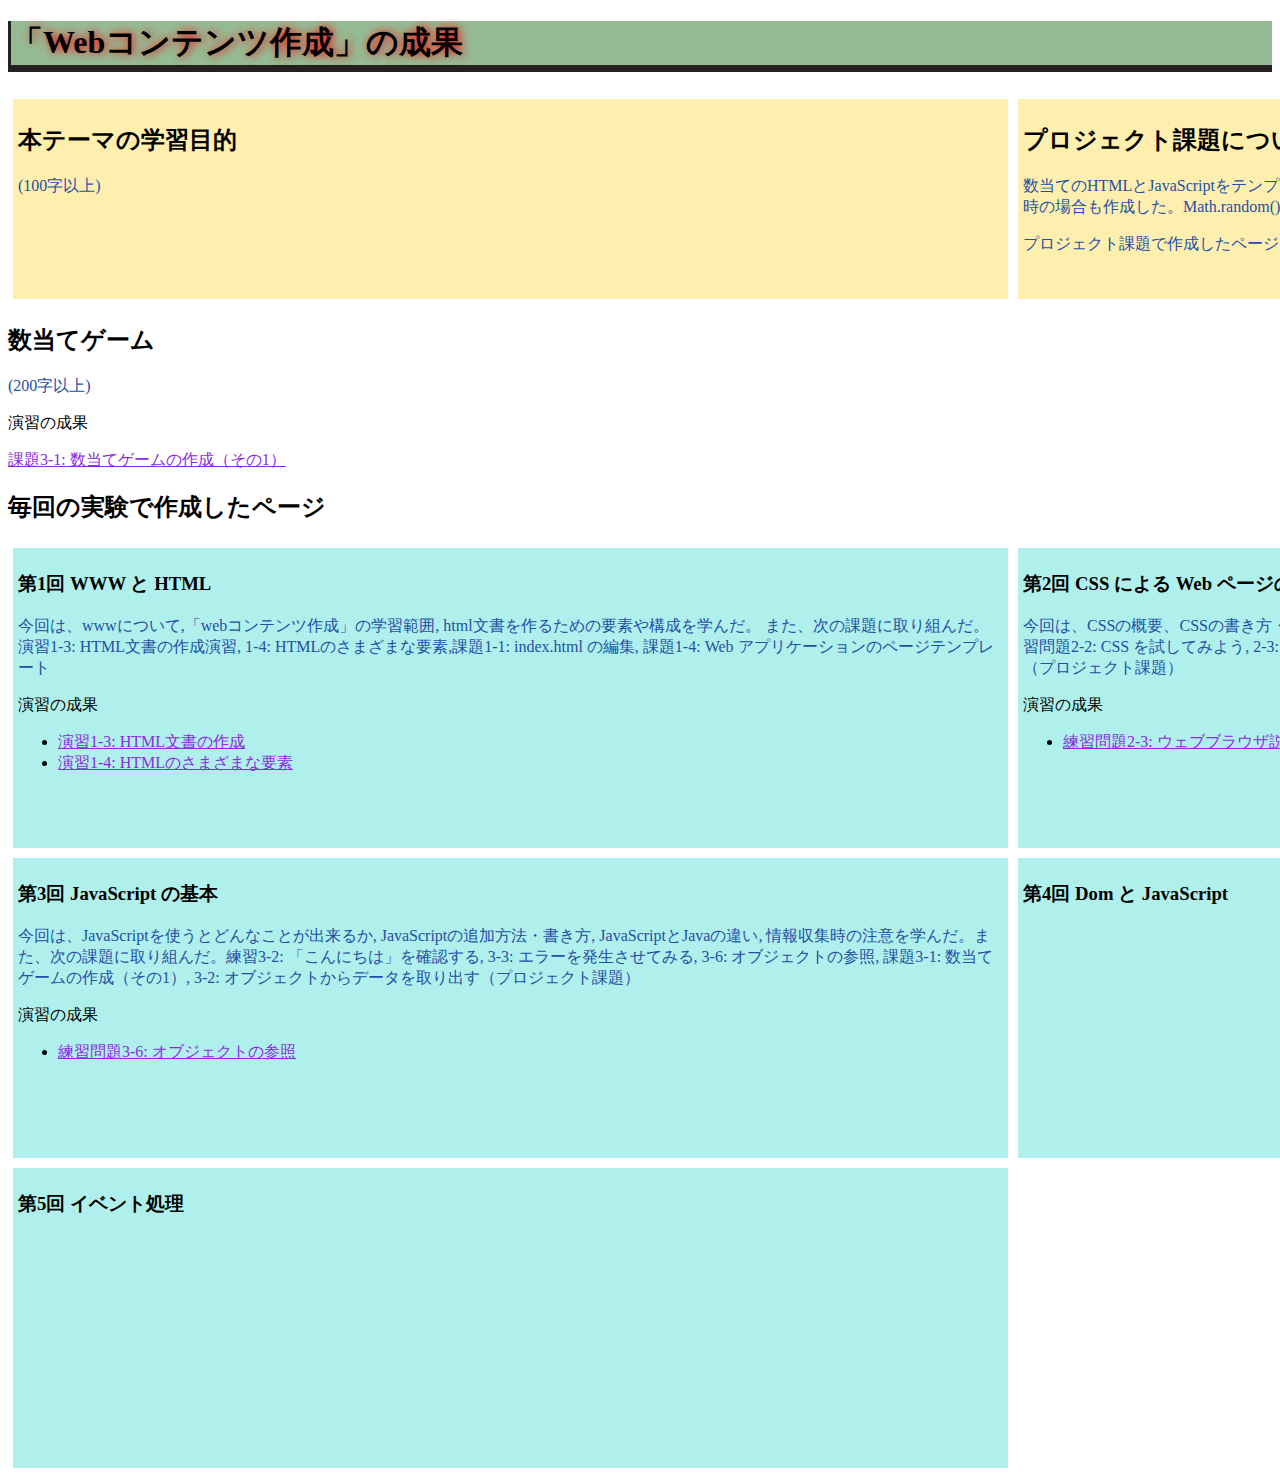
==== index.html @ f552b886 "課題3-4" ====
<!DOCTYPE html>
<html>
  <head>
    <meta charset="utf-8">
    <title>「Webコンテンツ作成」の成果</title>
    <link rel="stylesheet" href="style.css">
  </head>
  <body>
    <h1>「Webコンテンツ作成」の成果</h1>

    <div id="top">
    <div>
    <h2>本テーマの学習目的</h2>
    <p>(100字以上)</p>
    </div>
    
    <div>
    <h2>プロジェクト課題について</h2>
    <p>数当てのHTMLとJavaScriptをテンプレート通りに作成し、kazuate.jsを完成させた。
      if文を講義資料と同じ順番で作り、回答回数が超えた時の場合も作成した。Math.random()で乱数を生成して、
      整数に変換するのに Math.floor() 関数を使った。</p>
    <p>プロジェクト課題で作成したページ: <a href="./project.html"
    target="_blank">project.html</a></p>
    </div>

    </div>

    <h2>数当てゲーム</h2>
    <p>(200字以上)</p>
    <p class="title">演習の成果</p>
    <p><a href="./kazuate.html" 
      target="_blank">課題3-1: 数当てゲームの作成（その1）</a></p>

    <h2>毎回の実験で作成したページ</h2>
    <div id="sub">
    <div>
    <h3>第1回 WWW と HTML</h3>
    <p>今回は、wwwについて,「webコンテンツ作成」の学習範囲, html文書を作るための要素や構成を学んだ。
      また、次の課題に取り組んだ。演習1-3: HTML文書の作成演習, 1-4: HTMLのさまざまな要素,課題1-1: index.html の編集,
      課題1-4: Web アプリケーションのページテンプレート</p>
    <p class="title">演習の成果</p>
    <ul>
      <li><a href="./practice-html/structure.html" 
      target="_blank">演習1-3: HTML文書の作成</a></li>
      <li><a href="./practice-html/elements.html"
      target="_blank">演習1-4: HTMLのさまざまな要素</a></li>
    </ul>
    </div>

    <div>
    <h3>第2回 CSS による Web ページの装飾</h3>
    <p>今回は、CSSの概要、CSSの書き方・どのような要素があるか、CSSをHTMLに適用する方法を学んだ。
      また、次の課題に取り組んだ。練習問題2-2: CSS を試してみよう, 2-3: ウェブブラウザ説明ページの装飾,
      課題2-1: index.html の CSS を作成する, 2-3: project.html CSS の作成（プロジェクト課題）
    </p>
    <p class="title">演習の成果</p>
    <ul>
      <li><a href="./practice-css/browser-intro.html"
        target="_blank">練習問題2-3: ウェブブラウザ説明ページの装飾</a></li>
    </ul>
    </div>

    <div>    
    <h3>第3回 JavaScript の基本</h3>
    <p>今回は、JavaScriptを使うとどんなことが出来るか, JavaScriptの追加方法・書き方, JavaScriptとJavaの違い, 
      情報収集時の注意を学んだ。また、次の課題に取り組んだ。練習3-2: 「こんにちは」を確認する, 3-3: エラーを発生させてみる,
      3-6: オブジェクトの参照, 課題3-1: 数当てゲームの作成（その1）, 3-2: オブジェクトからデータを取り出す（プロジェクト課題）
    </p>
    <p class="title">演習の成果</p>
    <ul>
      <li><a href="./practice-js/obj-practice.html"
        target="_blank">練習問題3-6: オブジェクトの参照</a></li>
    </ul>

    </div>

    <div>    
    <h3>第4回 Dom と JavaScript</h3>
    </div>

    <div>
    <h3>第5回 イベント処理</h3>
    </div>

    </div>
  </body>
</html>
---- style.css ----
p {
    color: #234fa7;
}

a {
    color: blueviolet;
}

p.title {
    color: black;
}

h1 {
    font-weight: bold;
    color: black;
    background: rgb(44, 120, 44, 0.5);
	text-shadow: rgb(253, 0, 0) 2px 0 10px;
    border-bottom: 7px solid rgb(35, 33, 33);
    border-left: 3px solid rgb(35, 33, 33);
}

div#top {
    display: grid;
	grid-template-columns: 1fr 1fr;
	grid-auto-rows: 200px 200px;
	grid-gap: 10px;
	padding: 5px 5px 5px 5px;
	width: 2000px;
}

div#top > div {
	padding: 5px;
	background-color: #ffefaf;
}

div#sub {
    display: grid;
	grid-template-columns: 1fr 1fr;
	grid-auto-rows: 300px 300px;
	grid-gap: 10px;
	padding: 5px 5px 5px 5px;
	width: 2000px;
}

div#sub > div {
	padding: 5px;
	background-color: #b0f0ec;
}
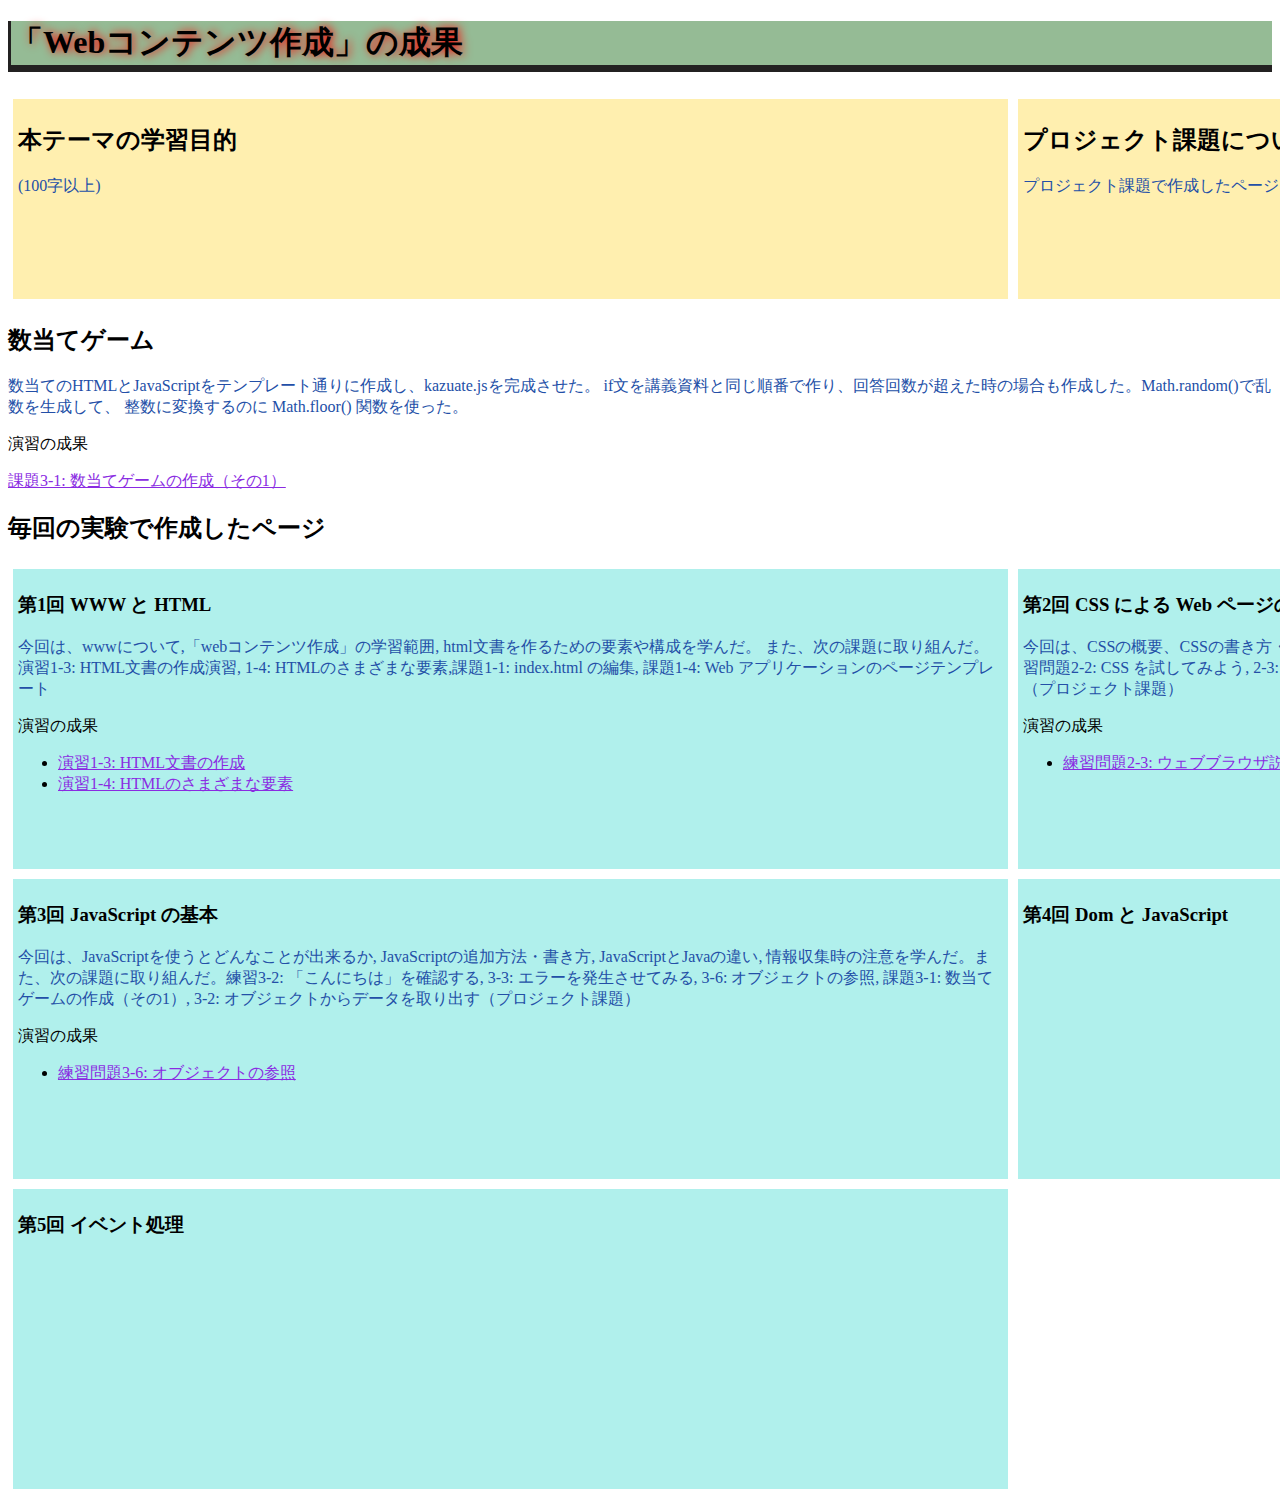
==== commit 78ea8ad2: "課題3-4" ====
--- a/index.html
+++ b/index.html
@@ -16,9 +16,7 @@
     
     <div>
     <h2>プロジェクト課題について</h2>
-    <p>数当てのHTMLとJavaScriptをテンプレート通りに作成し、kazuate.jsを完成させた。
-      if文を講義資料と同じ順番で作り、回答回数が超えた時の場合も作成した。Math.random()で乱数を生成して、
-      整数に変換するのに Math.floor() 関数を使った。</p>
+    <p></p>
     <p>プロジェクト課題で作成したページ: <a href="./project.html"
     target="_blank">project.html</a></p>
     </div>
@@ -26,7 +24,9 @@
     </div>
 
     <h2>数当てゲーム</h2>
-    <p>(200字以上)</p>
+    <p>数当てのHTMLとJavaScriptをテンプレート通りに作成し、kazuate.jsを完成させた。
+      if文を講義資料と同じ順番で作り、回答回数が超えた時の場合も作成した。Math.random()で乱数を生成して、
+      整数に変換するのに Math.floor() 関数を使った。</p>
     <p class="title">演習の成果</p>
     <p><a href="./kazuate.html" 
       target="_blank">課題3-1: 数当てゲームの作成（その1）</a></p>
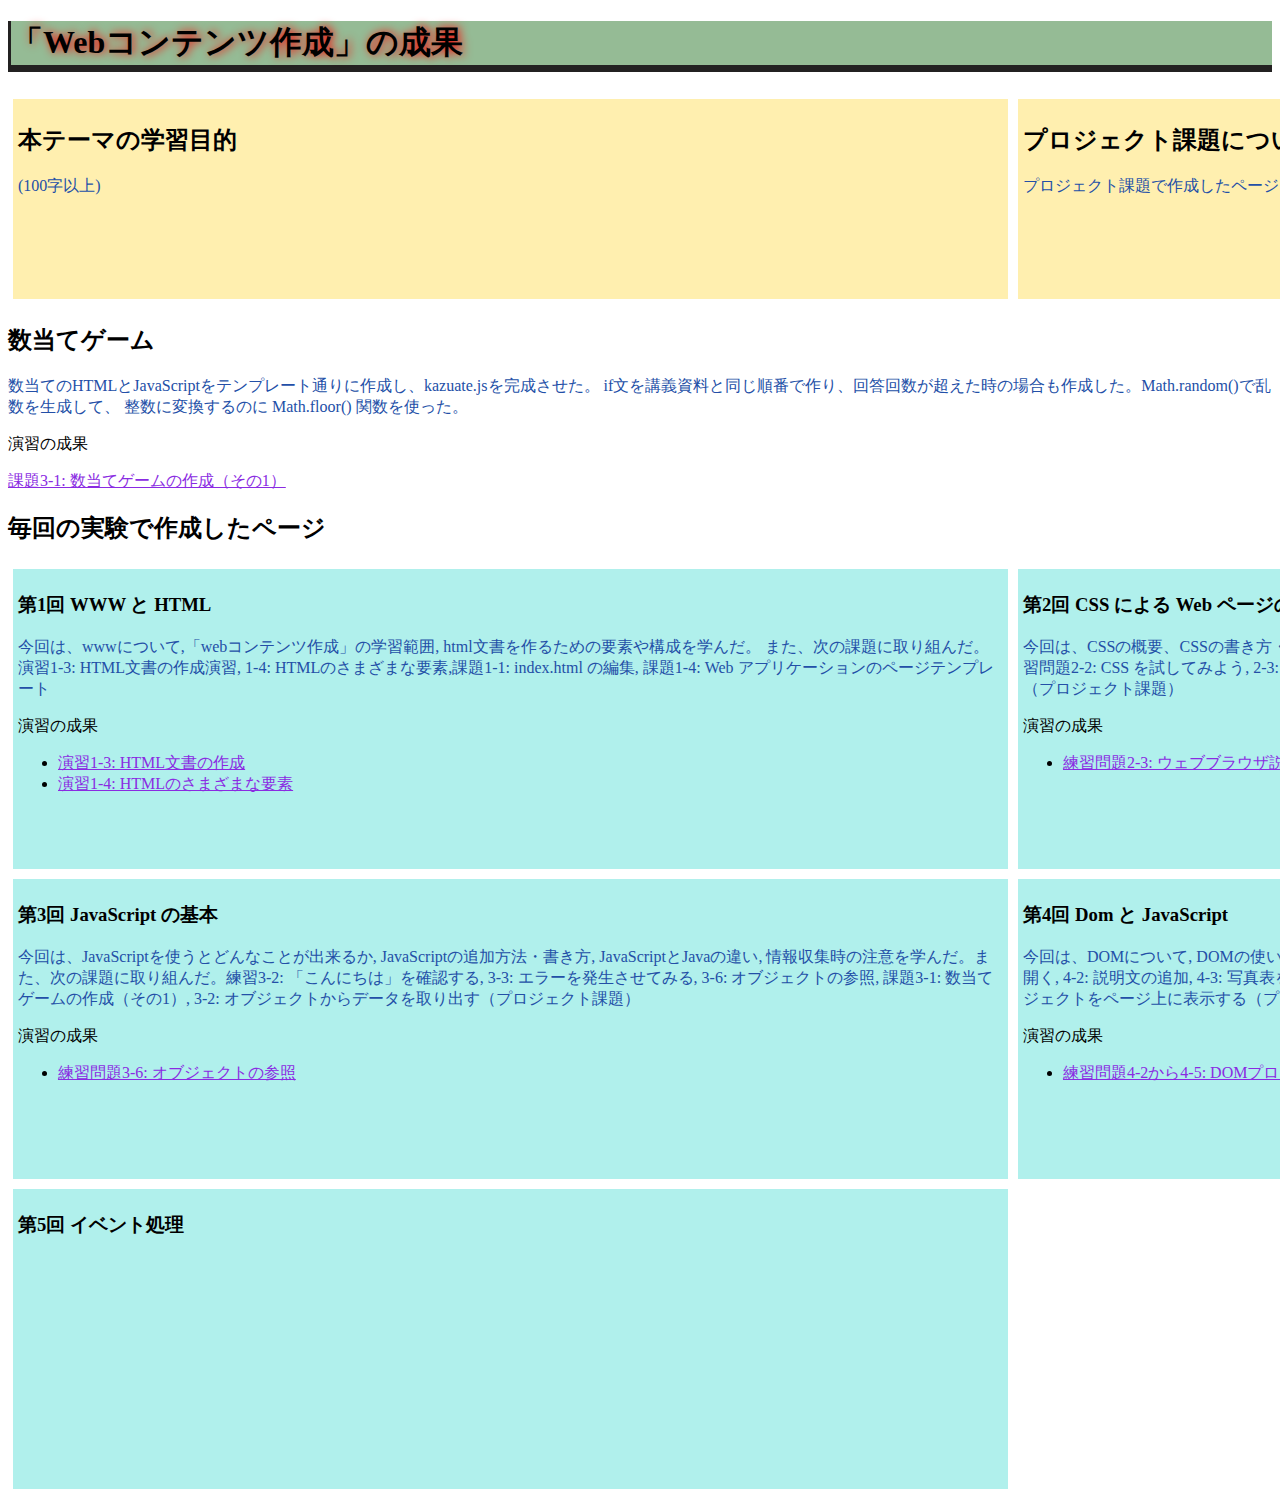
==== commit a8486d66: "課題4-4" ====
--- a/index.html
+++ b/index.html
@@ -71,11 +71,19 @@
       <li><a href="./practice-js/obj-practice.html"
         target="_blank">練習問題3-6: オブジェクトの参照</a></li>
     </ul>
-
     </div>
 
     <div>    
     <h3>第4回 Dom と JavaScript</h3>
+    <p>今回は、DOMについて, DOMの使い方・書き方・構文について学んだ。また、次の課題に取り組んだ。
+      練習4-1: dom-intro.htmlのページを開く, 4-2: 説明文の追加, 4-3: 写真表を作る, 4-4: 箇条書きの削除, 4-5: 箇条書きの追加
+      課題4-1: 数当てゲームのページを改良する, 4-2: オブジェクトをページ上に表示する（プロジェクト課題）
+    </p>
+    <p class="title">演習の成果</p>
+    <ul>
+      <li><a href="./practice-dom/dom-exercise.html"
+        target="_blank">練習問題4-2から4-5: DOMプログラミング</a></li>
+    </ul>
     </div>
 
     <div>
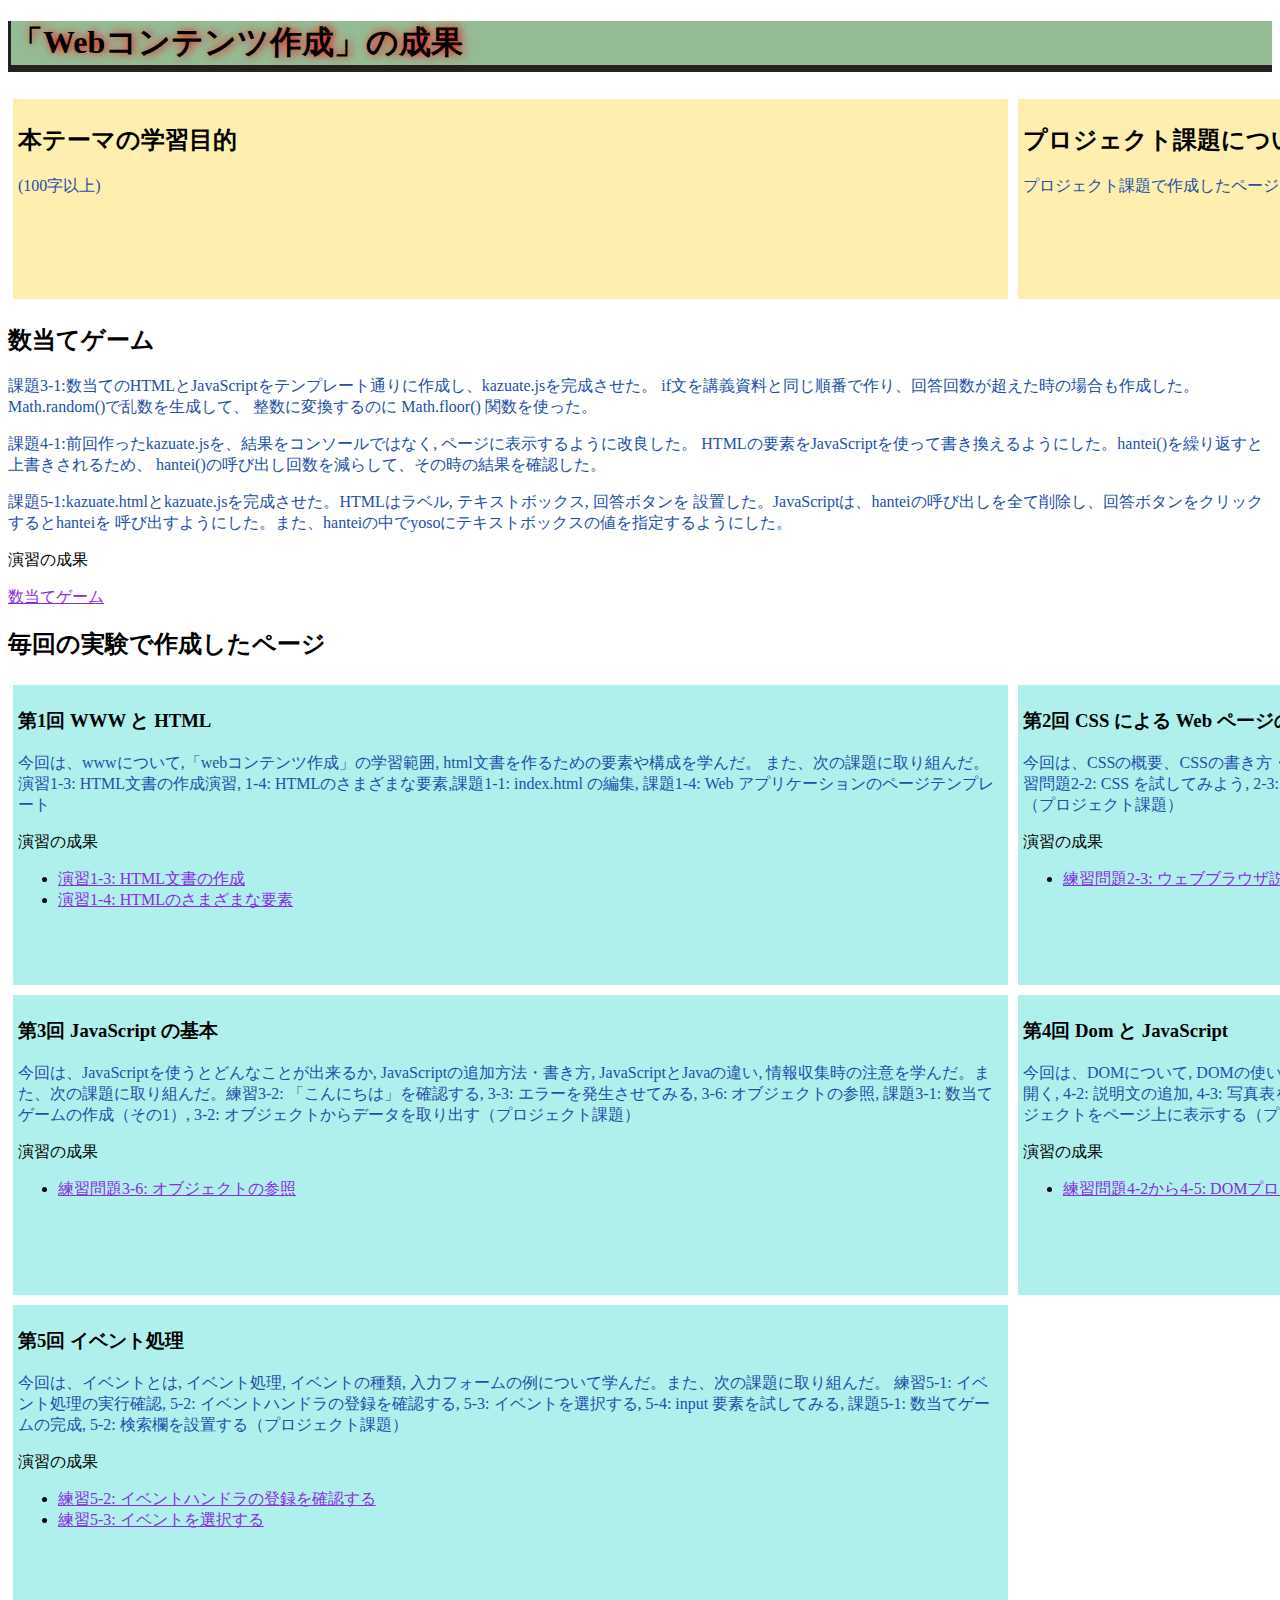
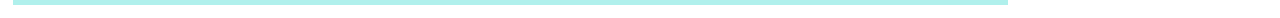
==== commit 0e91850d: "課題5-4" ====
--- a/index.html
+++ b/index.html
@@ -24,12 +24,19 @@
     </div>
 
     <h2>数当てゲーム</h2>
-    <p>数当てのHTMLとJavaScriptをテンプレート通りに作成し、kazuate.jsを完成させた。
+    <p>課題3-1:数当てのHTMLとJavaScriptをテンプレート通りに作成し、kazuate.jsを完成させた。
       if文を講義資料と同じ順番で作り、回答回数が超えた時の場合も作成した。Math.random()で乱数を生成して、
       整数に変換するのに Math.floor() 関数を使った。</p>
+    <p>課題4-1:前回作ったkazuate.jsを、結果をコンソールではなく, ページに表示するように改良した。
+      HTMLの要素をJavaScriptを使って書き換えるようにした。hantei()を繰り返すと上書きされるため、
+      hantei()の呼び出し回数を減らして、その時の結果を確認した。</p>
+    <p>課題5-1:kazuate.htmlとkazuate.jsを完成させた。HTMLはラベル, テキストボックス, 回答ボタンを
+      設置した。JavaScriptは、hanteiの呼び出しを全て削除し、回答ボタンをクリックするとhanteiを
+      呼び出すようにした。また、hanteiの中でyosoにテキストボックスの値を指定するようにした。
+    </p>
     <p class="title">演習の成果</p>
     <p><a href="./kazuate.html" 
-      target="_blank">課題3-1: 数当てゲームの作成（その1）</a></p>
+      target="_blank"> 数当てゲーム</a></p>
 
     <h2>毎回の実験で作成したページ</h2>
     <div id="sub">
@@ -88,6 +95,17 @@
 
     <div>
     <h3>第5回 イベント処理</h3>
+    <p>今回は、イベントとは, イベント処理, イベントの種類, 入力フォームの例について学んだ。また、次の課題に取り組んだ。
+      練習5-1: イベント処理の実行確認, 5-2: イベントハンドラの登録を確認する, 5-3: イベントを選択する, 5-4: input 要素を試してみる, 
+      課題5-1: 数当てゲームの完成, 5-2: 検索欄を設置する（プロジェクト課題）
+    </p>
+    <p class="title">演習の成果</p>
+    <ul>
+      <li><a href="./practice-event/event-intro.html"
+        target="_blank">練習5-2: イベントハンドラの登録を確認する</a></li>
+      <li><a href="./practice-event/event-list.html"
+        target="_blank">練習5-3: イベントを選択する</a></li>
+    </ul>
     </div>
 
     </div>
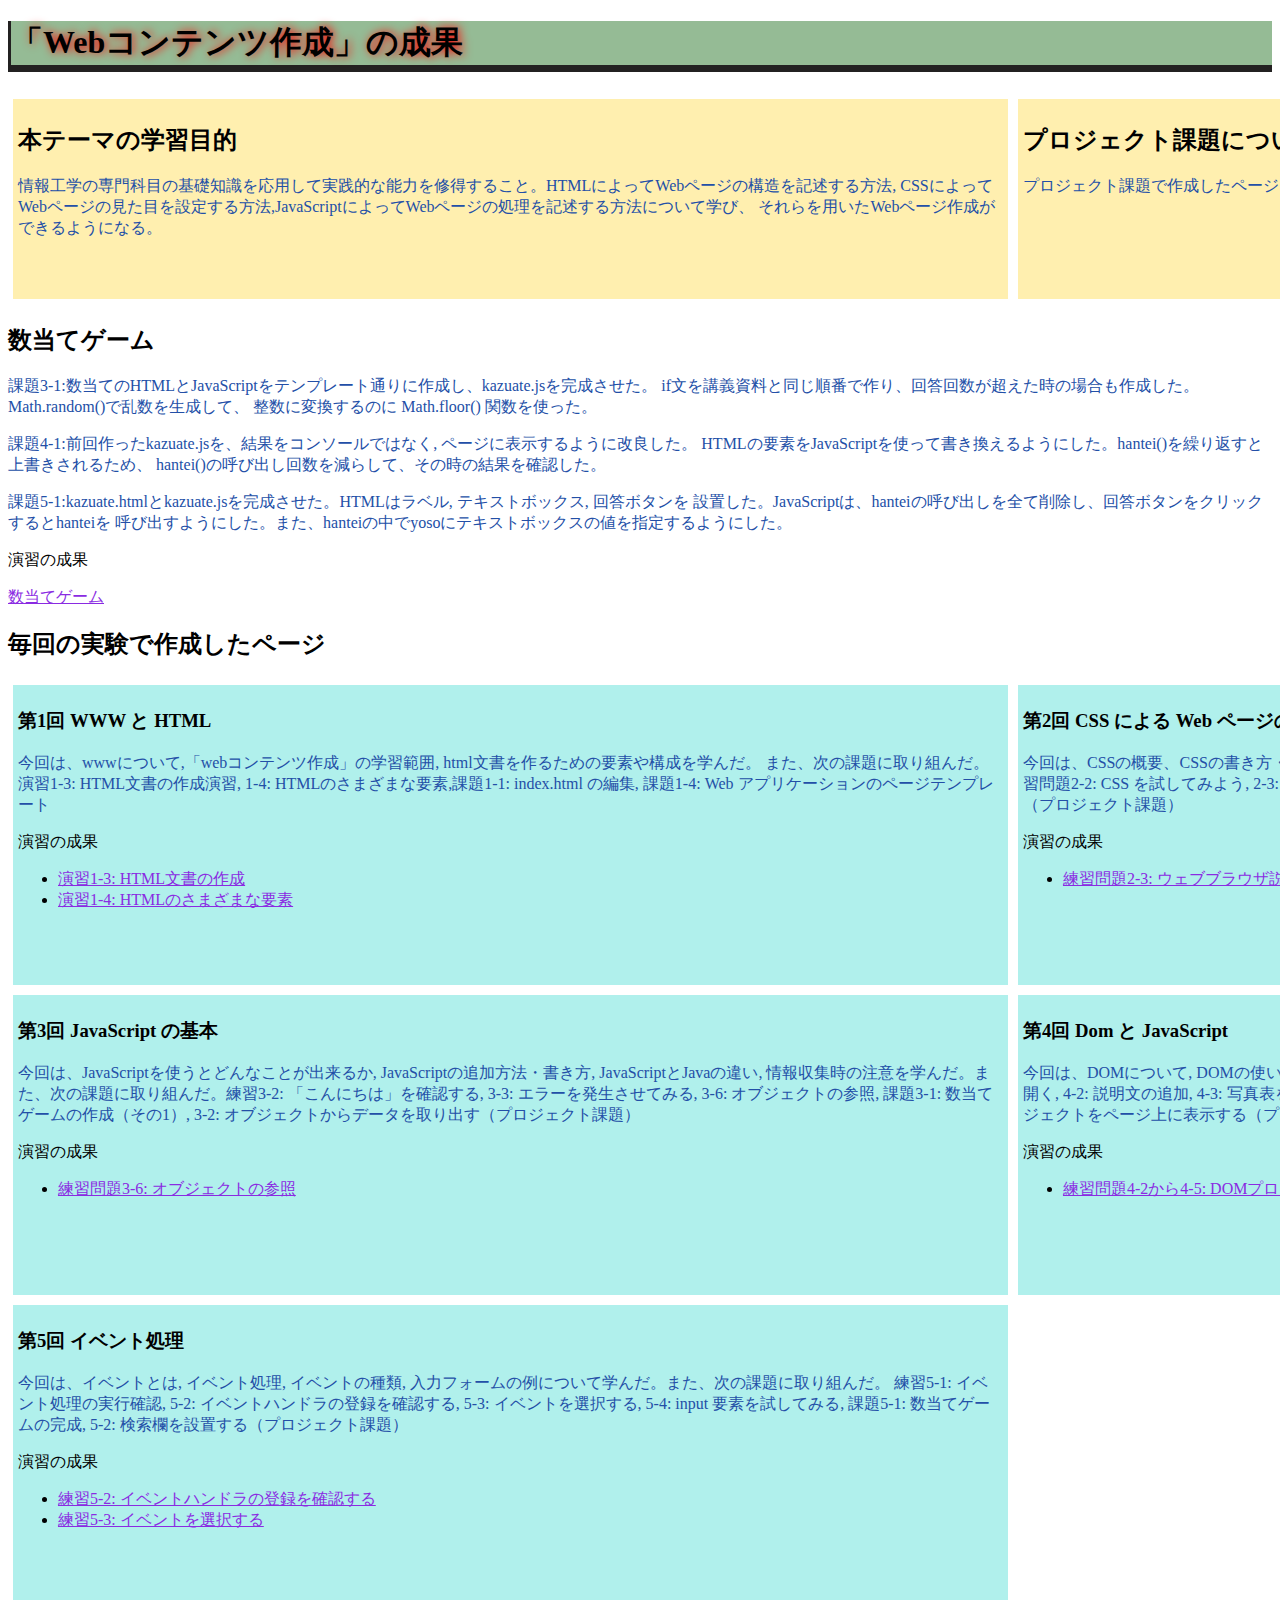
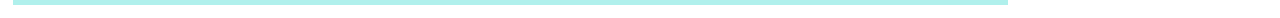
==== commit 0e77686b: "1" ====
--- a/index.html
+++ b/index.html
@@ -11,7 +11,10 @@
     <div id="top">
     <div>
     <h2>本テーマの学習目的</h2>
-    <p>(100字以上)</p>
+    <p>情報工学の専門科目の基礎知識を応用して実践的な能力を修得すること。HTMLによってWebページの構造を記述する方法,
+      CSSによってWebページの見た目を設定する方法,JavaScriptによってWebページの処理を記述する方法について学び、
+      それらを用いたWebページ作成ができるようになる。
+    </p>
     </div>
     
     <div>
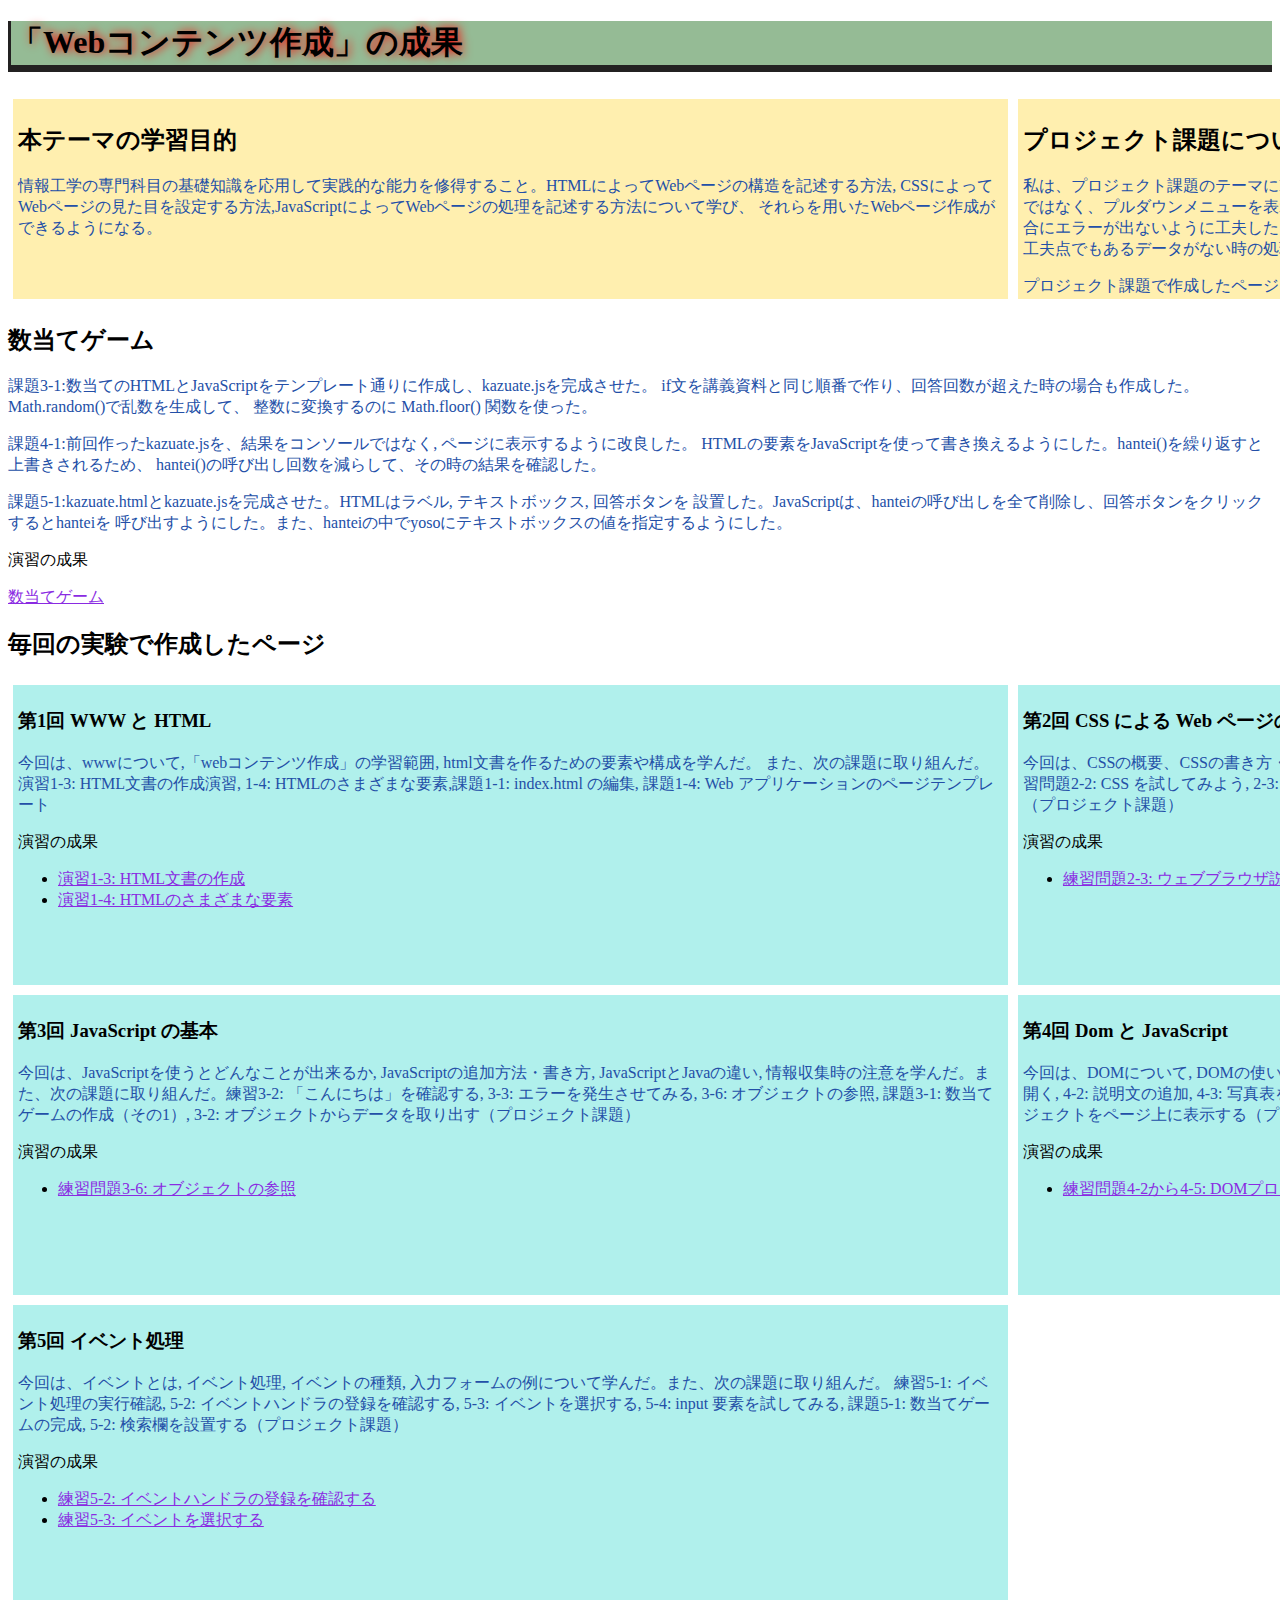
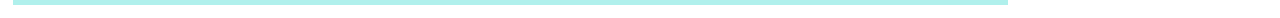
==== commit 1899a735: "プロジェクト" ====
--- a/index.html
+++ b/index.html
@@ -19,7 +19,12 @@
     
     <div>
     <h2>プロジェクト課題について</h2>
-    <p></p>
+    <p>私は、プロジェクト課題のテーマにNHKの番組表を選択した。こだわった部分は、チャンネルとジャンルを入力する際、
+      直接入力するのではなく、プルダウンメニューを表示するようにして選択式にしたことと、この日の番組表はデータがない
+      ジャンルがあるため、その場合にエラーが出ないように工夫した。また、表の頭にチャンネルとジャンルを検索するごとに
+      文字を変えるようにした。苦労した点は、工夫点でもあるデータがない時の処理を考えることと、ケアレスミスで
+      ミスに気づけずに苦闘したことだ。
+    </p>
     <p>プロジェクト課題で作成したページ: <a href="./project.html"
     target="_blank">project.html</a></p>
     </div>
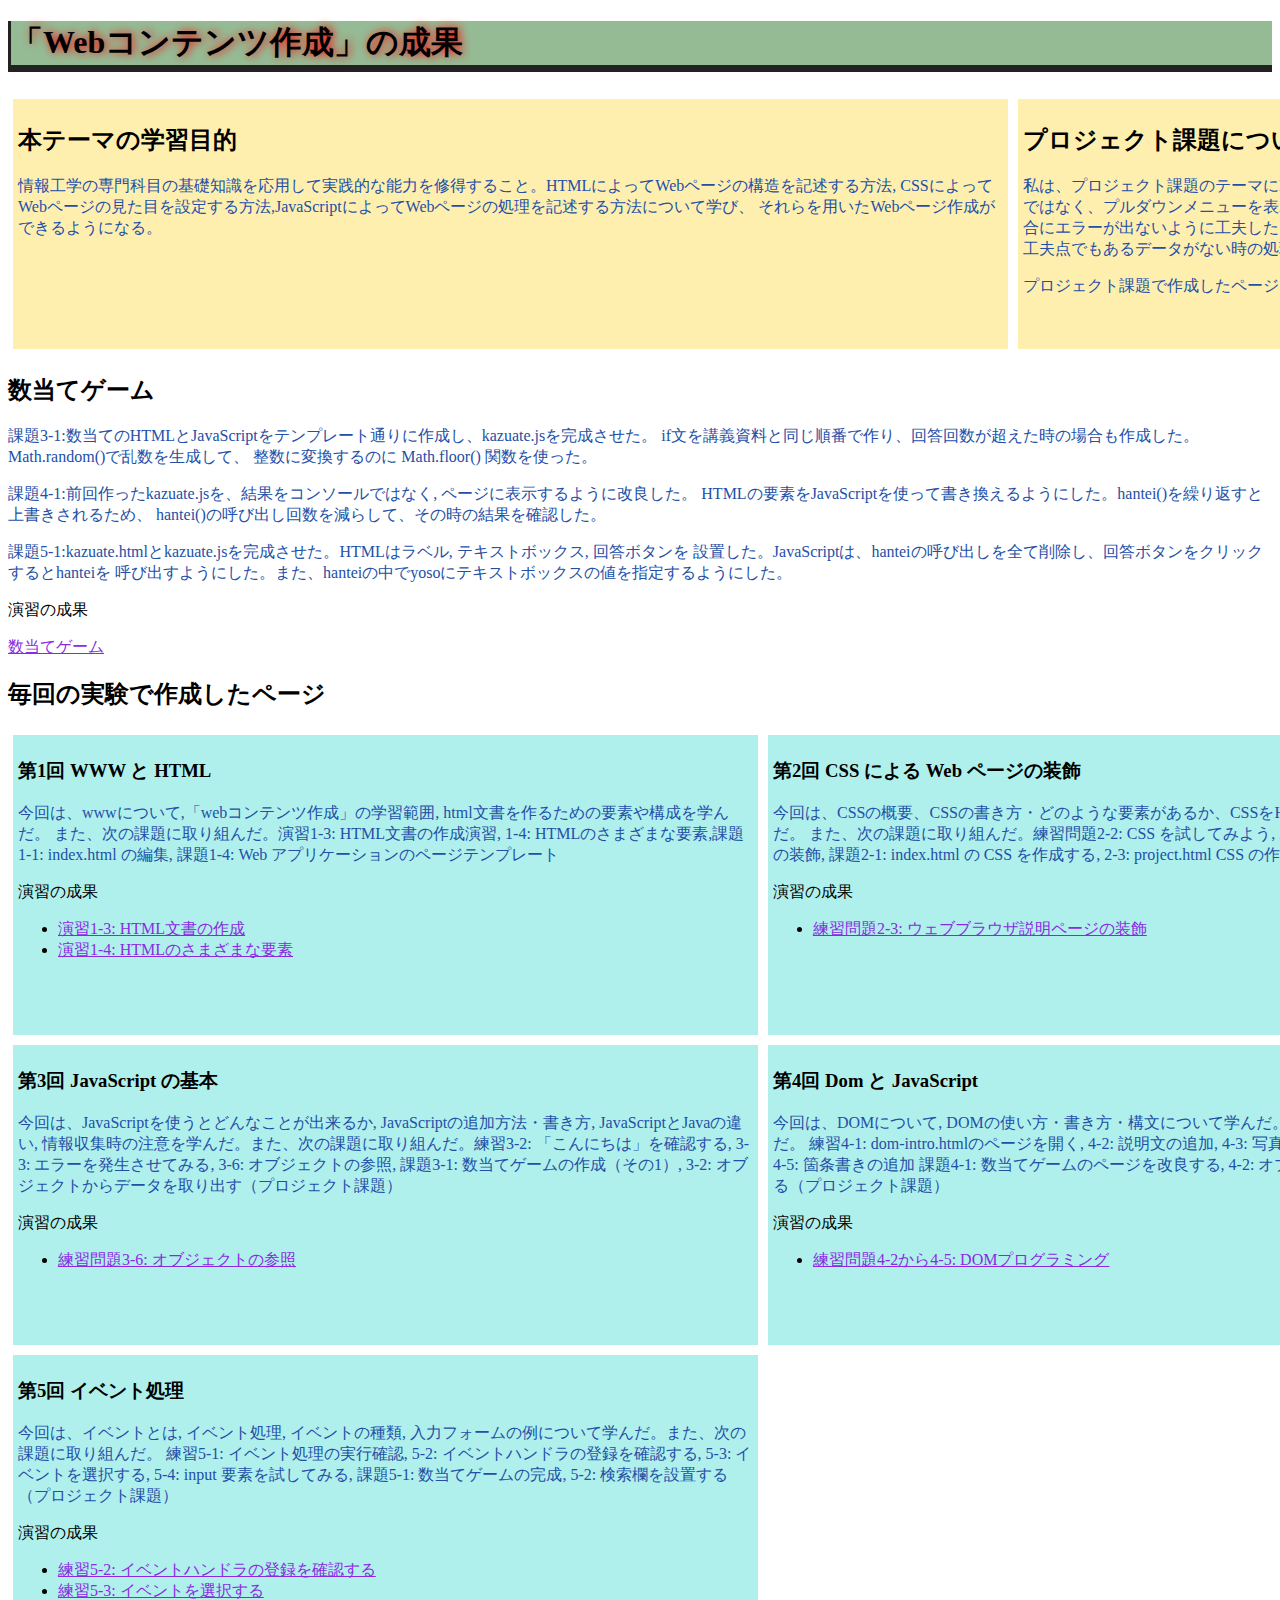
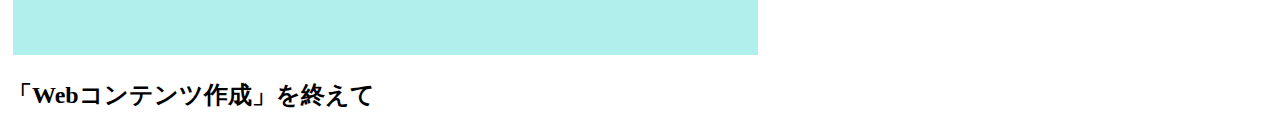
==== commit 42d7c8d2: "15" ====
--- a/index.html
+++ b/index.html
@@ -117,5 +117,8 @@
     </div>
 
     </div>
+
+    <h2>「Webコンテンツ作成」を終えて</h2>
+    <p></p>
   </body>
 </html>--- a/style.css
+++ b/style.css
@@ -22,7 +22,7 @@
 div#top {
     display: grid;
 	grid-template-columns: 1fr 1fr;
-	grid-auto-rows: 200px 200px;
+	grid-auto-rows: 250px 250px;
 	grid-gap: 10px;
 	padding: 5px 5px 5px 5px;
 	width: 2000px;
@@ -39,7 +39,7 @@
 	grid-auto-rows: 300px 300px;
 	grid-gap: 10px;
 	padding: 5px 5px 5px 5px;
-	width: 2000px;
+	width: 1500px;
 }
 
 div#sub > div {
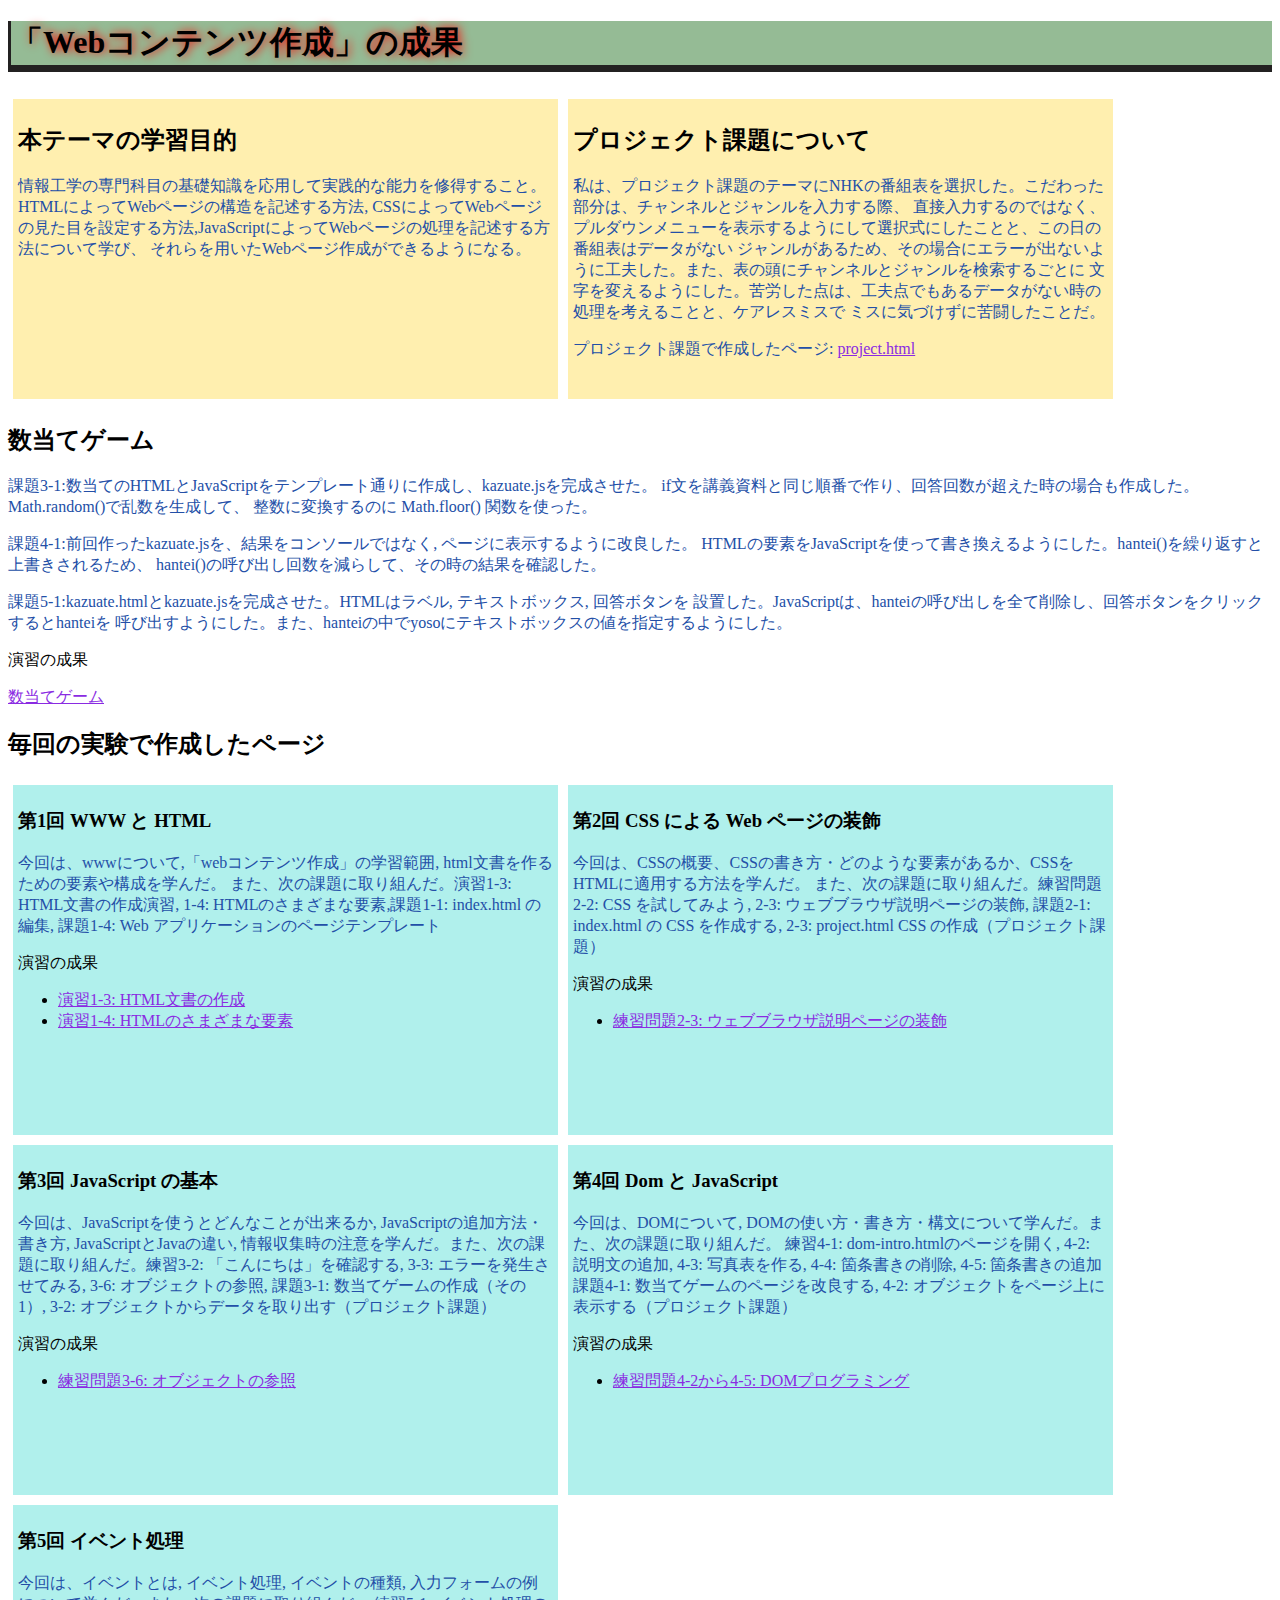
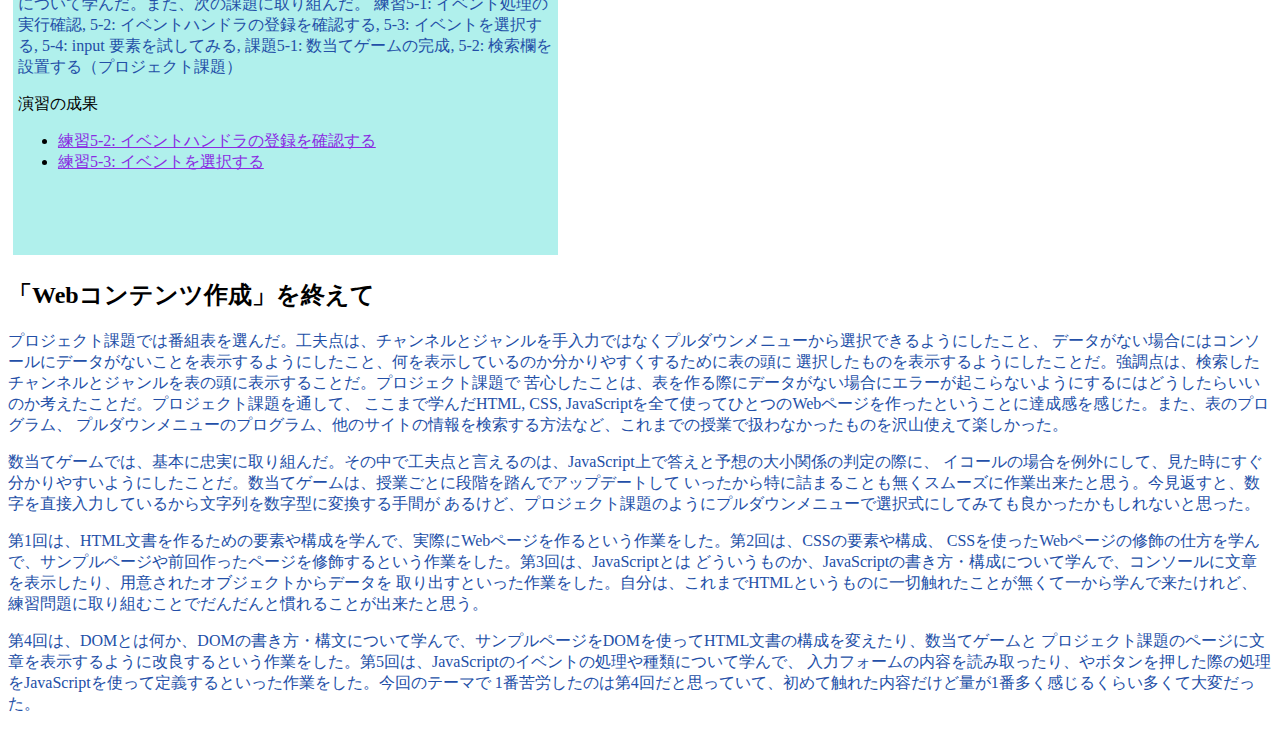
==== commit 786abf75: "提出" ====
--- a/index.html
+++ b/index.html
@@ -119,6 +119,24 @@
     </div>
 
     <h2>「Webコンテンツ作成」を終えて</h2>
-    <p></p>
+    <p>プロジェクト課題では番組表を選んだ。工夫点は、チャンネルとジャンルを手入力ではなくプルダウンメニューから選択できるようにしたこと、
+      データがない場合にはコンソールにデータがないことを表示するようにしたこと、何を表示しているのか分かりやすくするために表の頭に
+      選択したものを表示するようにしたことだ。強調点は、検索したチャンネルとジャンルを表の頭に表示することだ。プロジェクト課題で
+      苦心したことは、表を作る際にデータがない場合にエラーが起こらないようにするにはどうしたらいいのか考えたことだ。プロジェクト課題を通して、
+      ここまで学んだHTML, CSS, JavaScriptを全て使ってひとつのWebページを作ったということに達成感を感じた。また、表のプログラム、
+      プルダウンメニューのプログラム、他のサイトの情報を検索する方法など、これまでの授業で扱わなかったものを沢山使えて楽しかった。</p>
+    <p>数当てゲームでは、基本に忠実に取り組んだ。その中で工夫点と言えるのは、JavaScript上で答えと予想の大小関係の判定の際に、
+      イコールの場合を例外にして、見た時にすぐ分かりやすいようにしたことだ。数当てゲームは、授業ごとに段階を踏んでアップデートして
+      いったから特に詰まることも無くスムーズに作業出来たと思う。今見返すと、数字を直接入力しているから文字列を数字型に変換する手間が
+      あるけど、プロジェクト課題のようにプルダウンメニューで選択式にしてみても良かったかもしれないと思った。</p>
+    <p>第1回は、HTML文書を作るための要素や構成を学んで、実際にWebページを作るという作業をした。第2回は、CSSの要素や構成、
+      CSSを使ったWebページの修飾の仕方を学んで、サンプルページや前回作ったページを修飾するという作業をした。第3回は、JavaScriptとは
+      どういうものか、JavaScriptの書き方・構成について学んで、コンソールに文章を表示したり、用意されたオブジェクトからデータを
+      取り出すといった作業をした。自分は、これまでHTMLというものに一切触れたことが無くて一から学んで来たけれど、
+      練習問題に取り組むことでだんだんと慣れることが出来たと思う。</p>
+    <p>第4回は、DOMとは何か、DOMの書き方・構文について学んで、サンプルページをDOMを使ってHTML文書の構成を変えたり、数当てゲームと
+      プロジェクト課題のページに文章を表示するように改良するという作業をした。第5回は、JavaScriptのイベントの処理や種類について学んで、
+      入力フォームの内容を読み取ったり、やボタンを押した際の処理をJavaScriptを使って定義するといった作業をした。今回のテーマで
+      1番苦労したのは第4回だと思っていて、初めて触れた内容だけど量が1番多く感じるくらい多くて大変だった。</p>
   </body>
 </html>--- a/style.css
+++ b/style.css
@@ -22,10 +22,10 @@
 div#top {
     display: grid;
 	grid-template-columns: 1fr 1fr;
-	grid-auto-rows: 250px 250px;
+	grid-auto-rows: 300px 300px;
 	grid-gap: 10px;
 	padding: 5px 5px 5px 5px;
-	width: 2000px;
+	width: 1100px;
 }
 
 div#top > div {
@@ -36,10 +36,10 @@
 div#sub {
     display: grid;
 	grid-template-columns: 1fr 1fr;
-	grid-auto-rows: 300px 300px;
+	grid-auto-rows: 350px 350px;
 	grid-gap: 10px;
 	padding: 5px 5px 5px 5px;
-	width: 1500px;
+	width: 1100px;
 }
 
 div#sub > div {
